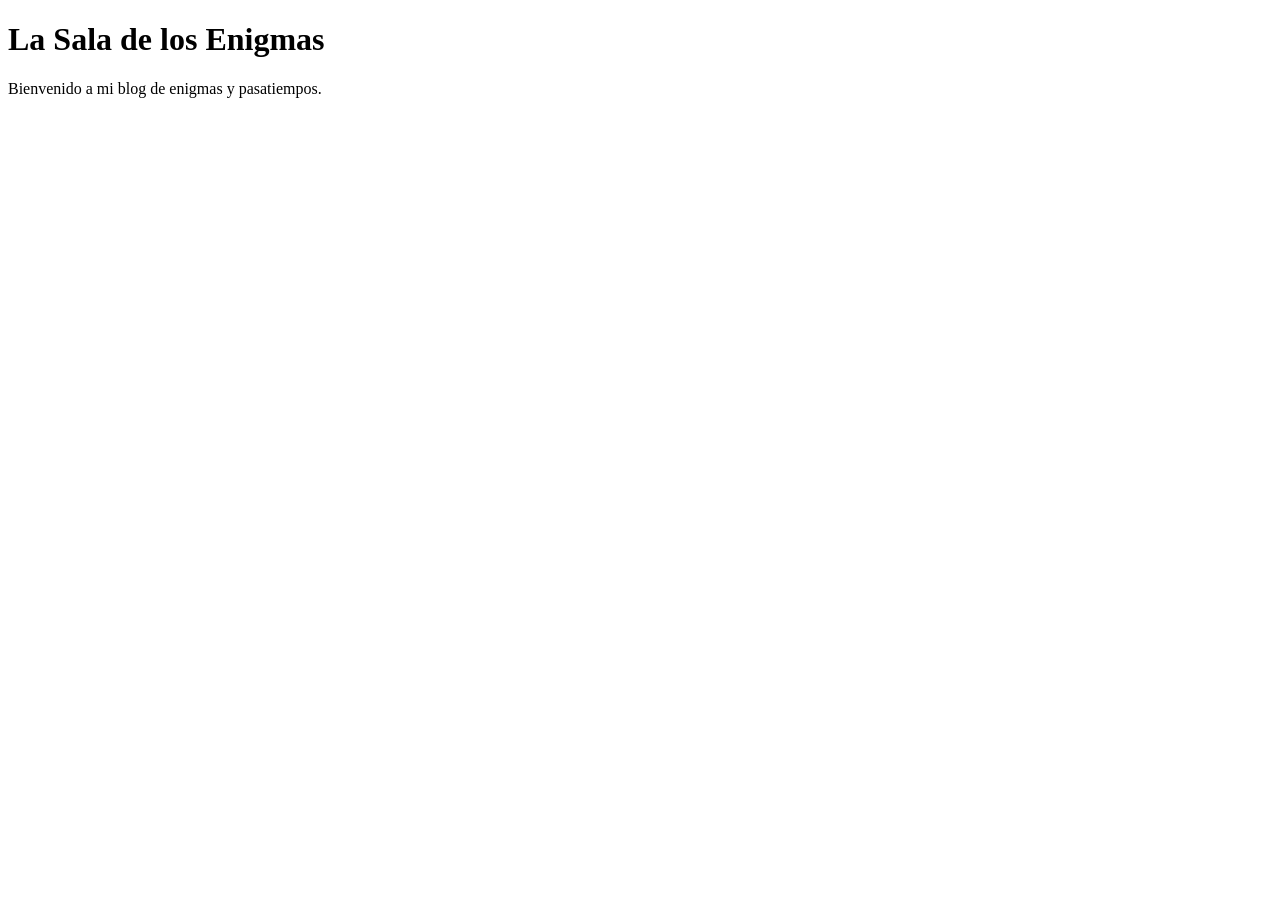
==== index.html @ 8f0f0d94 "Create index.html" ====
<!DOCTYPE html>
<html lang="es">
<head>
    <meta charset="UTF-8">
    <title>La Sala de los Enigmas</title>
</head>
<body>

    <h1>La Sala de los Enigmas</h1>
    <p>Bienvenido a mi blog de enigmas y pasatiempos.</p>

</body>
</html>
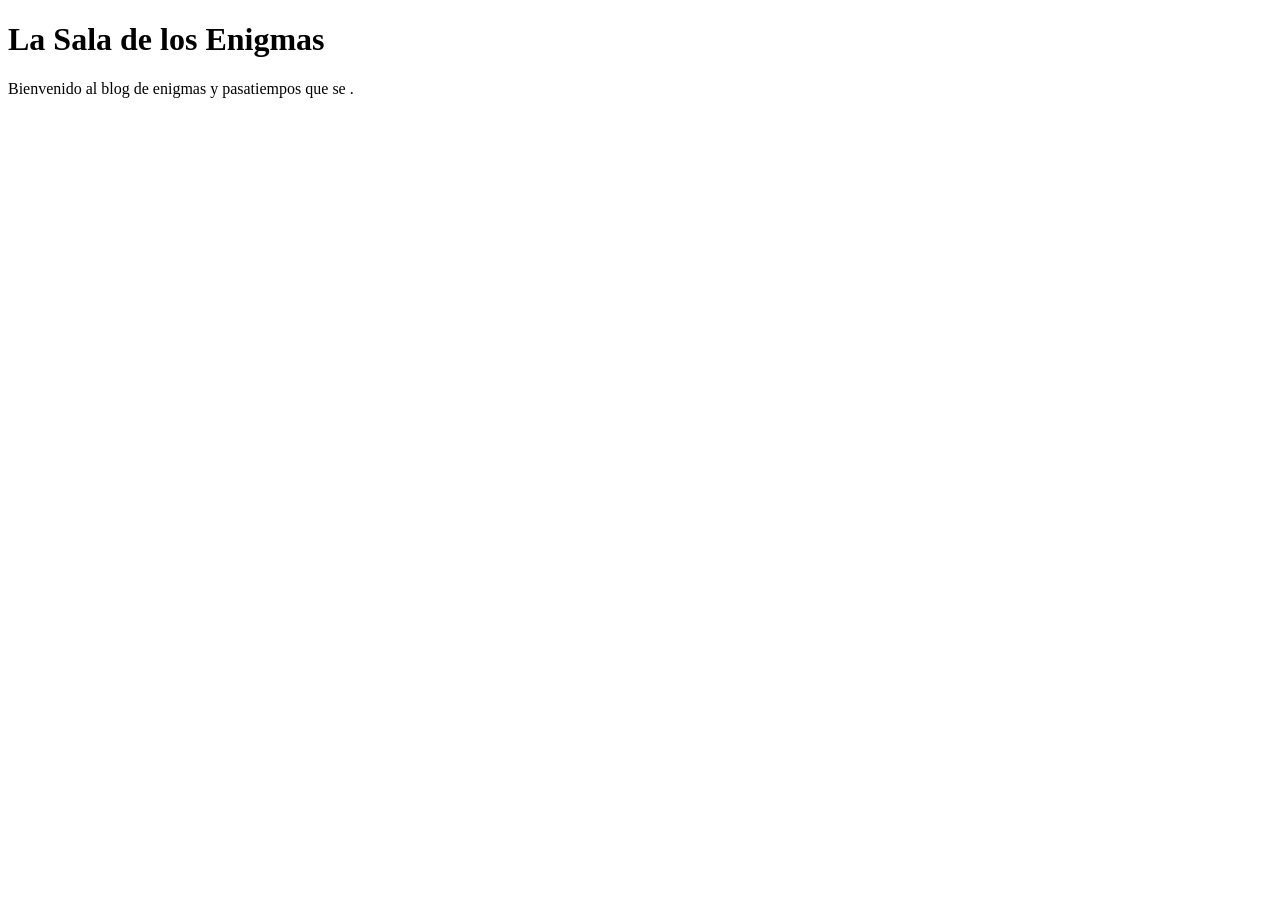
==== commit 70652417: "Update index.html" ====
--- a/index.html
+++ b/index.html
@@ -7,7 +7,7 @@
 <body>
 
     <h1>La Sala de los Enigmas</h1>
-    <p>Bienvenido a mi blog de enigmas y pasatiempos.</p>
+    <p>Bienvenido al blog de enigmas y pasatiempos que se .</p>
 
 </body>
 </html>
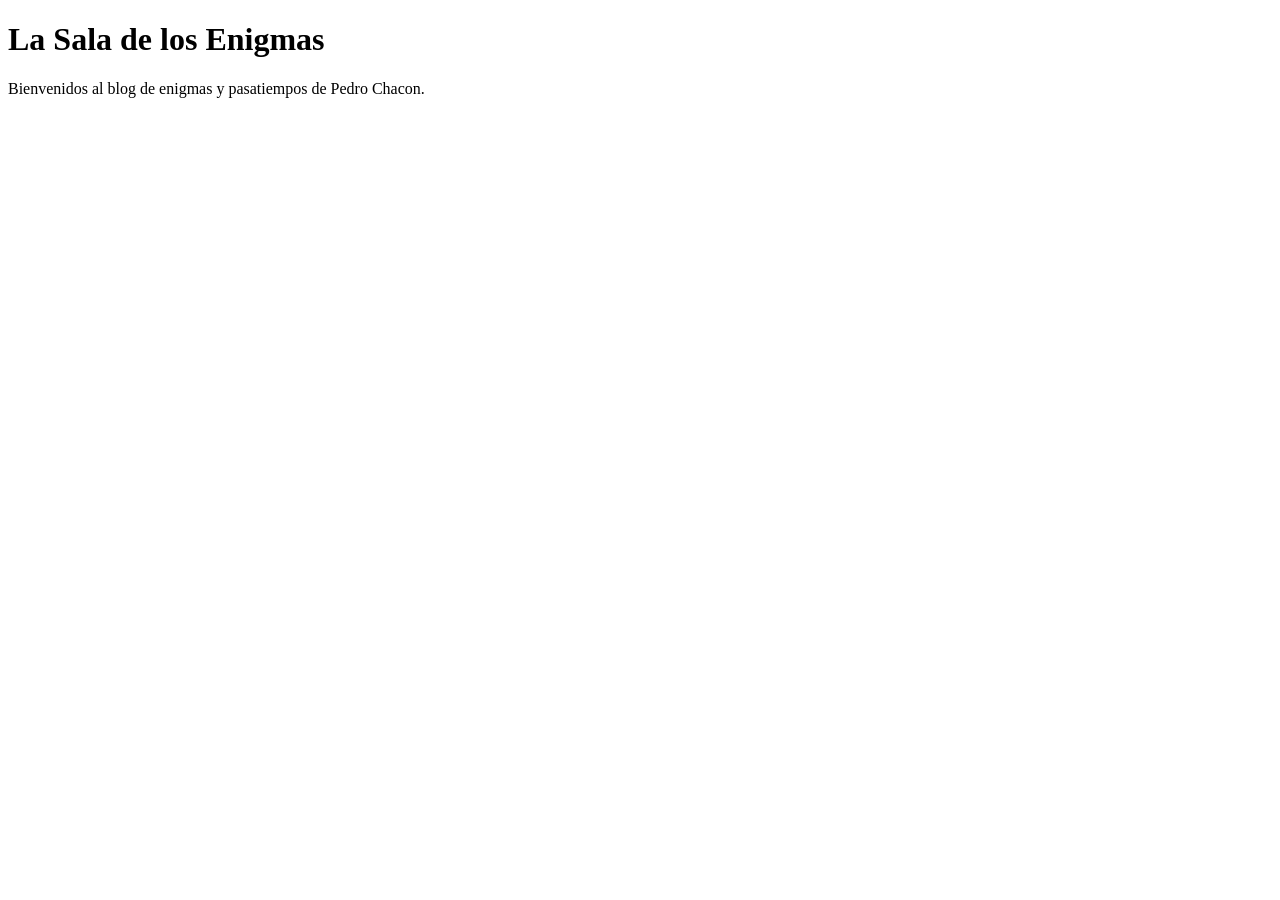
==== commit ec361a27: "30/10" ====
--- a/index.html
+++ b/index.html
@@ -7,7 +7,8 @@
 <body>
 
     <h1>La Sala de los Enigmas</h1>
-    <p>Bienvenido al blog de enigmas y pasatiempos que se .</p>
+    <p>Bienvenidos al blog de enigmas y pasatiempos de Pedro Chacon.</p>
+    
 
 </body>
 </html>
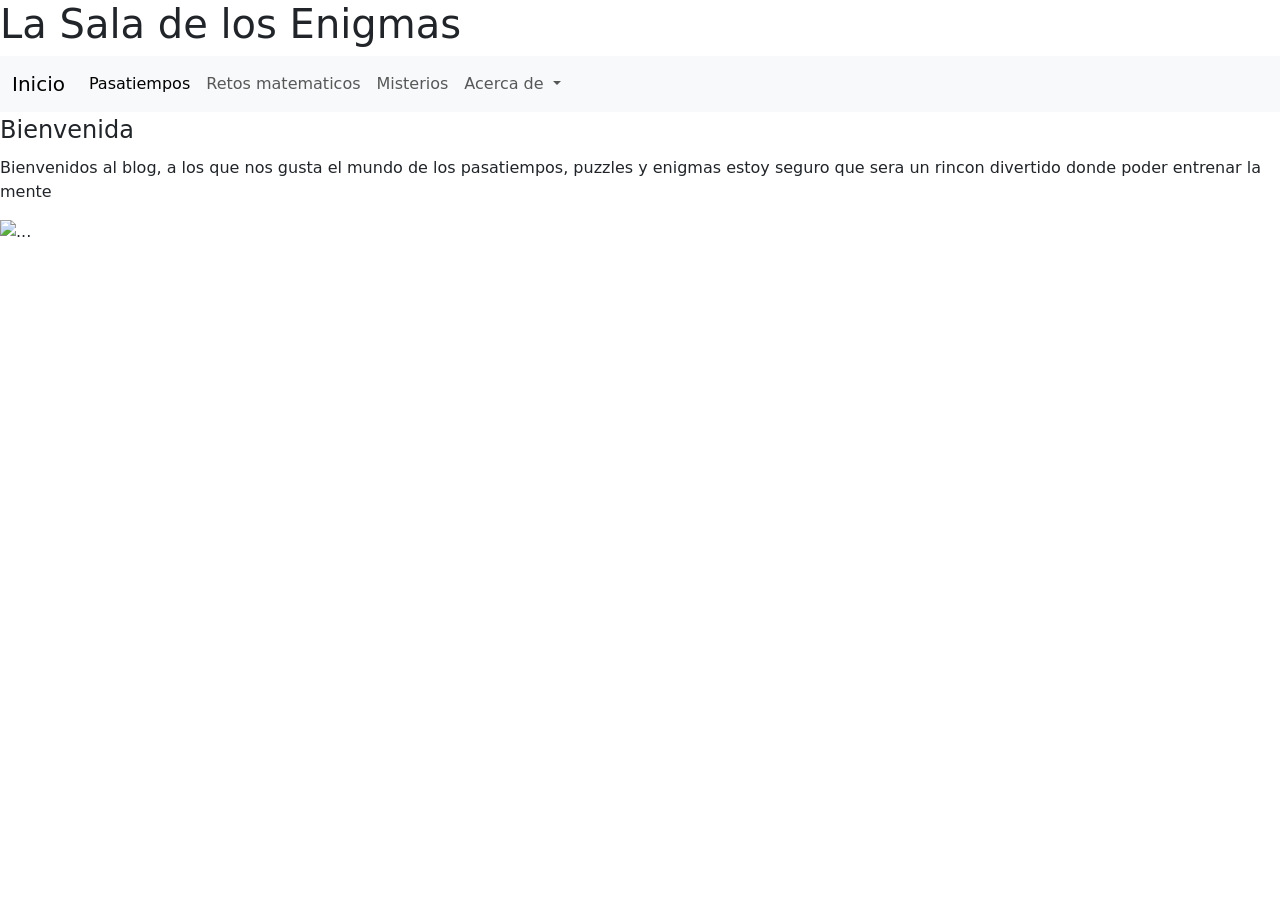
==== commit 74c9b0a0: "30/10-2" ====
--- a/index.html
+++ b/index.html
@@ -2,13 +2,77 @@
 <html lang="es">
 <head>
     <meta charset="UTF-8">
+    <!-- Comportamiento responsive -->
+    <meta name="viewport" content="width=device-width, initial-scale=1.0">
     <title>La Sala de los Enigmas</title>
+    <!-- Bootstrap CSS -->
+    <link href="https://cdn.jsdelivr.net/npm/bootstrap@5.3.8/dist/css/bootstrap.min.css"
+          rel="stylesheet">
+    <!-- Bootstrap JavaScript -->
+    <script src="https://cdn.jsdelivr.net/npm/bootstrap@5.3.8/dist/js/bootstrap.bundle.min.js"></script>
 </head>
 <body>
-
-    <h1>La Sala de los Enigmas</h1>
-    <p>Bienvenidos al blog de enigmas y pasatiempos de Pedro Chacon.</p>
-    
+   <h1>La Sala de los Enigmas</h1>
+   <!-- Menu -->
+   <nav class="navbar navbar-expand-lg bg-body-tertiary">
+    <div class="container-fluid">
+    <a class="navbar-brand" href="#">Inicio</a>
+    <button class="navbar-toggler" type="button" data-bs-toggle="collapse" data-bs-target="#navbarNavDropdown" aria-controls="navbarNavDropdown" aria-expanded="false" aria-label="Toggle navigation">
+      <span class="navbar-toggler-icon"></span>
+    </button>
+    <div class="collapse navbar-collapse" id="navbarNavDropdown">
+      <ul class="navbar-nav">
+        <li class="nav-item">
+          <a class="nav-link active" aria-current="page" href="#">Pasatiempos</a>
+        </li>
+        <li class="nav-item">
+          <a class="nav-link" href="#">Retos matematicos</a>
+        </li>
+        <li class="nav-item">
+          <a class="nav-link" href="#">Misterios</a>
+        </li>
+        <li class="nav-item dropdown">
+          <a class="nav-link dropdown-toggle" href="#" role="button" data-bs-toggle="dropdown" aria-expanded="false">
+            Acerca de
+          </a>
+          <ul class="dropdown-menu">
+            <li><a class="dropdown-item" href="#">Action</a></li>
+            <li><a class="dropdown-item" href="#">Another action</a></li>
+            <li><a class="dropdown-item" href="#">Something else here</a></li>
+          </ul>
+        </li>
+      </ul>
+    </div>
+    </div>
+   </nav>
+    <!-- Fin menu -->
+    <!-- Pagina inicio -->
+    <fieldset introducciom> 
+        <legend>Bienvenida</legend>
+        <p>Bienvenidos al blog, a los que nos gusta el mundo de los pasatiempos, puzzles y enigmas estoy seguro que sera un rincon divertido donde poder entrenar la mente</p>
+    </fieldset>
+   
+    <div id="carouselExample" class="carousel slide">
+  <div class="carousel-inner">
+    <div class="carousel-item active">
+      <img src="..." class="d-block w-100" alt="...">
+    </div>
+    <div class="carousel-item">
+      <img src="..." class="d-block w-100" alt="...">
+    </div>
+    <div class="carousel-item">
+      <img src="..." class="d-block w-100" alt="...">
+    </div>
+  </div>
+  <button class="carousel-control-prev" type="button" data-bs-target="#carouselExample" data-bs-slide="prev">
+    <span class="carousel-control-prev-icon" aria-hidden="true"></span>
+    <span class="visually-hidden">Previous</span>
+  </button>
+  <button class="carousel-control-next" type="button" data-bs-target="#carouselExample" data-bs-slide="next">
+    <span class="carousel-control-next-icon" aria-hidden="true"></span>
+    <span class="visually-hidden">Next</span>
+  </button>
+</div>
 
 </body>
 </html>
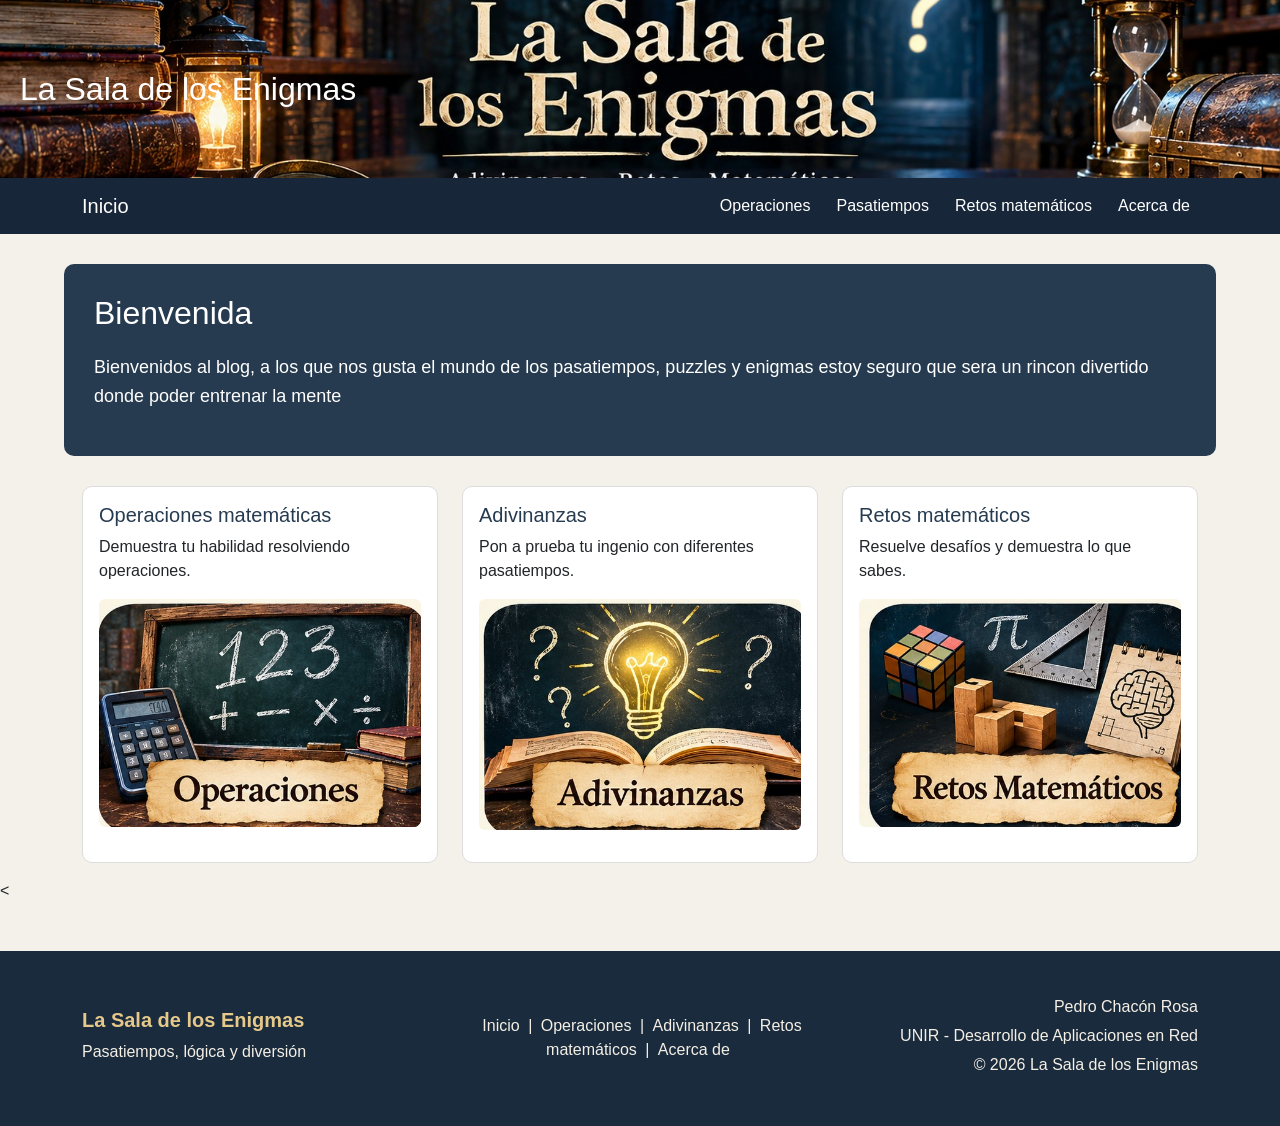
==== commit fb2e7500: "04/11" ====
--- a/index.html
+++ b/index.html
@@ -10,69 +10,116 @@
           rel="stylesheet">
     <!-- Bootstrap JavaScript -->
     <script src="https://cdn.jsdelivr.net/npm/bootstrap@5.3.8/dist/js/bootstrap.bundle.min.js"></script>
+    <!--Estilo CSS-->
+    <link rel="stylesheet" href="style.css">
 </head>
 <body>
-   <h1>La Sala de los Enigmas</h1>
-   <!-- Menu -->
-   <nav class="navbar navbar-expand-lg bg-body-tertiary">
-    <div class="container-fluid">
-    <a class="navbar-brand" href="#">Inicio</a>
-    <button class="navbar-toggler" type="button" data-bs-toggle="collapse" data-bs-target="#navbarNavDropdown" aria-controls="navbarNavDropdown" aria-expanded="false" aria-label="Toggle navigation">
-      <span class="navbar-toggler-icon"></span>
-    </button>
-    <div class="collapse navbar-collapse" id="navbarNavDropdown">
-      <ul class="navbar-nav">
-        <li class="nav-item">
-          <a class="nav-link active" aria-current="page" href="#">Pasatiempos</a>
-        </li>
-        <li class="nav-item">
-          <a class="nav-link" href="#">Retos matematicos</a>
-        </li>
-        <li class="nav-item">
-          <a class="nav-link" href="#">Misterios</a>
-        </li>
-        <li class="nav-item dropdown">
-          <a class="nav-link dropdown-toggle" href="#" role="button" data-bs-toggle="dropdown" aria-expanded="false">
-            Acerca de
-          </a>
-          <ul class="dropdown-menu">
-            <li><a class="dropdown-item" href="#">Action</a></li>
-            <li><a class="dropdown-item" href="#">Another action</a></li>
-            <li><a class="dropdown-item" href="#">Something else here</a></li>
-          </ul>
-        </li>
-      </ul>
+   <header class="cabecera">
+    <h1>La Sala de los Enigmas</h1>
+   </header>
+       <!-- Menu -->
+   <nav class="navbar navbar-expand-lg navbar-dark menu-principal">
+    <div class="container">
+        <a class="navbar-brand" href="index.html">Inicio</a>
+        <button class="navbar-toggler" type="button"
+                data-bs-toggle="collapse"
+                data-bs-target="#menuNavegacion">
+            <span class="navbar-toggler-icon"></span>
+        </button>
+        <div class="collapse navbar-collapse" id="menuNavegacion">
+            <ul class="navbar-nav ms-auto">
+                <li class="nav-item">
+                    <a class="nav-link" href="operaciones.html">Operaciones</a>
+                </li>
+                <li class="nav-item">
+                    <a class="nav-link" href="adivinanzas.html">Pasatiempos</a>
+                </li>
+                <li class="nav-item">
+                    <a class="nav-link" href="retos.html">Retos matemáticos</a>
+                </li>
+                <li class="nav-item">
+                    <a class="nav-link" href="acerca.html">Acerca de</a>
+                </li>
+            </ul>
+        </div>
     </div>
+</nav>
+    <!-- Fin menu -->
+
+    <!-- Pagina inicio -->
+<section class="bienvenida">
+    <h2>Bienvenida</h2>
+    <p>Bienvenidos al blog, a los que nos gusta el mundo de los pasatiempos, puzzles y enigmas estoy seguro que sera un rincon divertido donde poder entrenar la mente</p>
+</section>
+
+  <!-- Juegos  -->
+<div class="container mt-4">
+
+    <div class="row">
+
+        <div class="col-md-4 mb-3">
+            <div class="card">
+                <div class="card-body">
+                    <h5 class="card-title">Operaciones matemáticas</h5>
+                    <p class="card-text">
+                        Demuestra tu habilidad resolviendo operaciones.
+                    </p>
+                    <a  href="operaciones.html"><img src="img/operaciones.jpg" class="img-fluid rounded mb-3" alt="Operaciones matemáticas"></a>
+                </div>
+            </div>
+        </div>
+
+        <div class="col-md-4 mb-3">
+            <div class="card">
+                <div class="card-body">
+                    <h5 class="card-title">Adivinanzas</h5>
+                    <p class="card-text">
+                        Pon a prueba tu ingenio con diferentes pasatiempos.
+                    </p>
+                    <a href="adivinanzas.html" ><img src="img/adivinanzas.jpg" class="img-fluid rounded mb-3" alt="Adivinanzas"></a>
+                </div>
+            </div>
+        </div>
+
+        <div class="col-md-4 mb-3">
+            <div class="card">
+                <div class="card-body">
+                    <h5 class="card-title">Retos matemáticos</h5>
+                    <p class="card-text">
+                        Resuelve desafíos y demuestra lo que sabes.
+                    </p>
+                    <a href="retos.html"><img src="img/retos.jpg" class="img-fluid rounded mb-3" alt="Retos matemáticos"></a>
+                </div>
+            </div>
+        </div>
+
     </div>
-   </nav>
-    <!-- Fin menu -->
-    <!-- Pagina inicio -->
-    <fieldset introducciom> 
-        <legend>Bienvenida</legend>
-        <p>Bienvenidos al blog, a los que nos gusta el mundo de los pasatiempos, puzzles y enigmas estoy seguro que sera un rincon divertido donde poder entrenar la mente</p>
-    </fieldset>
-   
-    <div id="carouselExample" class="carousel slide">
-  <div class="carousel-inner">
-    <div class="carousel-item active">
-      <img src="..." class="d-block w-100" alt="...">
+</div>
+<<footer class="pie-pagina mt-5">
+    <div class="container py-4">
+        <div class="row align-items-center">
+
+            <div class="col-md-4 text-center text-md-start">
+                <h5>La Sala de los Enigmas</h5>
+                <p>Pasatiempos, lógica y diversión</p>
+            </div>
+
+            <div class="col-md-4 text-center">
+                <a href="index.html">Inicio</a> |
+                <a href="operaciones.html">Operaciones</a> |
+                <a href="pasatiempos.html">Adivinanzas</a> |
+                <a href="retos.html">Retos matemáticos</a> |
+                <a href="acerca.html">Acerca de</a>
+            </div>
+
+            <div class="col-md-4 text-center text-md-end">
+                <p>Pedro Chacón Rosa</p>
+                <p>UNIR - Desarrollo de Aplicaciones en Red</p>
+                <p>© 2026 La Sala de los Enigmas</p>
+            </div>
+
+        </div>
     </div>
-    <div class="carousel-item">
-      <img src="..." class="d-block w-100" alt="...">
-    </div>
-    <div class="carousel-item">
-      <img src="..." class="d-block w-100" alt="...">
-    </div>
-  </div>
-  <button class="carousel-control-prev" type="button" data-bs-target="#carouselExample" data-bs-slide="prev">
-    <span class="carousel-control-prev-icon" aria-hidden="true"></span>
-    <span class="visually-hidden">Previous</span>
-  </button>
-  <button class="carousel-control-next" type="button" data-bs-target="#carouselExample" data-bs-slide="next">
-    <span class="carousel-control-next-icon" aria-hidden="true"></span>
-    <span class="visually-hidden">Next</span>
-  </button>
-</div>
-
+</footer>
 </body>
 </html>
--- a/style.css
+++ b/style.css
@@ -0,0 +1,145 @@
+
+/* Estilos generales */
+
+body {
+    background-color: #f4f1eb;
+    font-family: Arial, sans-serif;
+    margin: 0;
+}
+
+/* Encabezado */
+
+.cabecera {
+    background-image: url("img/cabecera.jpg");
+    background-size: cover;
+    background-position: center;
+    color: white;
+    padding: 70px 20px;
+}
+
+.cabecera h1 {
+    margin: 0;
+    font-size: 32px;
+}
+
+.cabecera p {
+    margin-bottom: 0;
+    color: #d8dce2;
+}
+
+/* Seccion de bienvenida */
+
+.bienvenida {
+    background-color: #263b50;
+    color: white;
+    padding: 30px;
+    margin: 30px auto;
+    width: 90%;
+    border-radius: 10px;
+}
+
+.bienvenida h2 {
+    margin-bottom: 20px;
+}
+
+.bienvenida p {
+    font-size: 18px;
+    line-height: 1.6;
+}
+
+/* Menu de navegacion */
+
+.menu-principal {
+    background-color: #172638;
+}
+
+.menu-principal .nav-link {
+    color: white;
+    margin-left: 10px;
+}
+
+.menu-principal .nav-link:hover {
+    color: #e6bd70;
+}
+
+/* Presentacion */
+
+.lead {
+    color: #555;
+}
+
+/* Tarjetas de los juegos */
+
+.card {
+    height: 100%;
+    border-radius: 10px;
+    border: 1px solid #ddd;
+    transition: transform 0.2s;
+}
+
+.card:hover {
+    transform: translateY(-5px);
+}
+
+.card-title {
+    color: #263b50;
+}
+
+/* Botones */
+
+.card .btn {
+    background-color: #263b50;
+    border-color: #263b50;
+}
+
+.card .btn:hover {
+    background-color: #405d78;
+    border-color: #405d78;
+}
+
+/* Pie de página */
+
+.pie-pagina {
+    background-color: #192b3d;
+    color: #f5efe5;
+    padding: 20px 0;
+}
+
+.pie-pagina h5 {
+    color: #e6c88a;
+    font-weight: bold;
+}
+
+.pie-pagina p {
+    margin-bottom: 5px;
+}
+
+.pie-pagina a {
+    color: #f5efe5;
+    text-decoration: none;
+    margin: 0 4px;
+}
+
+.pie-pagina a:hover {
+    color: #e6c88a;
+    text-decoration: underline;
+}
+
+/* Secciones de la página Acerca de */
+
+.seccion-proyecto {
+    background-color: white;
+    padding: 25px;
+    border-radius: 10px;
+    border: 1px solid #ddd;
+}
+
+.seccion-proyecto h3 {
+    color: #263d52;
+    margin-bottom: 15px;
+}
+
+.seccion-proyecto p,
+.seccion-proyecto li {
+    line-height: 1.7;
+}
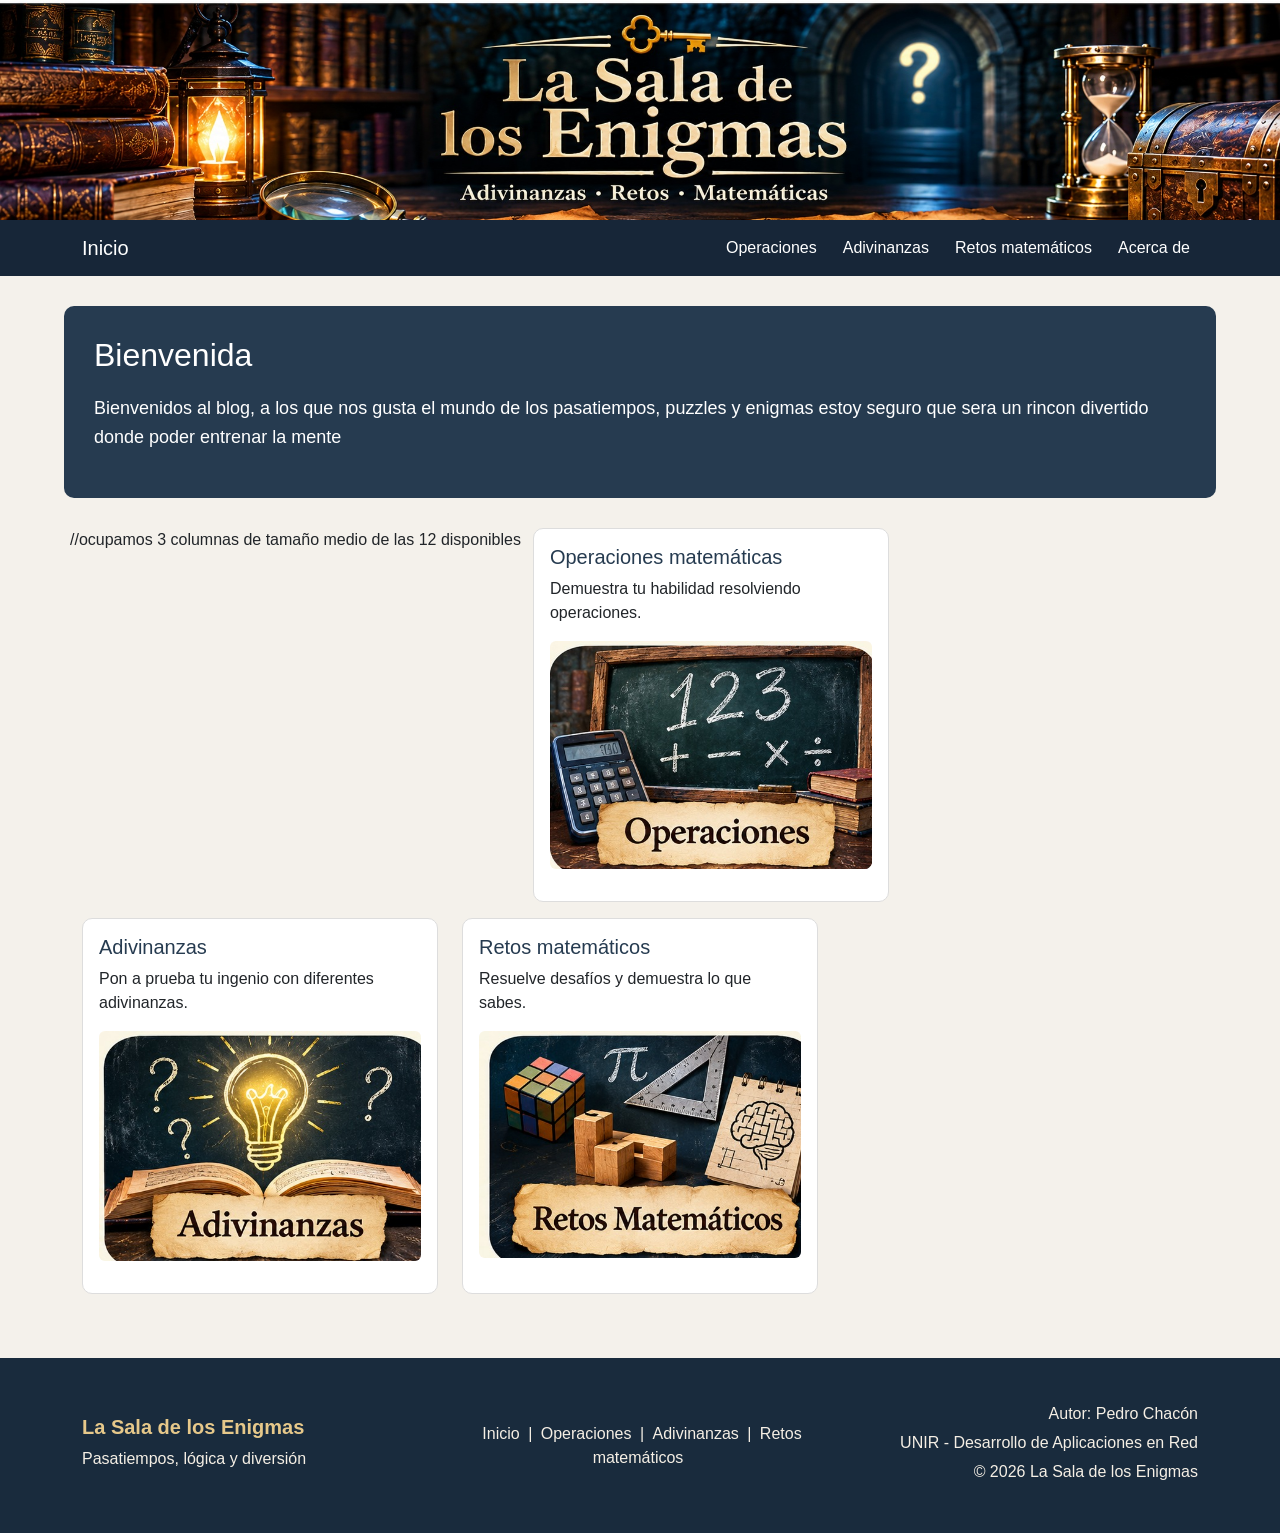
==== commit 06be4aec: "09/11/2026" ====
--- a/index.html
+++ b/index.html
@@ -15,7 +15,7 @@
 </head>
 <body>
    <header class="cabecera">
-    <h1>La Sala de los Enigmas</h1>
+    <img src="img/cabecera.jpg" alt="La Sala de los Enigmas" class="imagen-cabecera">
    </header>
        <!-- Menu -->
    <nav class="navbar navbar-expand-lg navbar-dark menu-principal">
@@ -32,7 +32,7 @@
                     <a class="nav-link" href="operaciones.html">Operaciones</a>
                 </li>
                 <li class="nav-item">
-                    <a class="nav-link" href="adivinanzas.html">Pasatiempos</a>
+                    <a class="nav-link" href="adivinanzas.html">Adivinanzas</a>
                 </li>
                 <li class="nav-item">
                     <a class="nav-link" href="retos.html">Retos matemáticos</a>
@@ -54,10 +54,9 @@
 
   <!-- Juegos  -->
 <div class="container mt-4">
-
     <div class="row">
-
-        <div class="col-md-4 mb-3">
+        //ocupamos 3 columnas de tamaño medio de las 12 disponibles
+        <div class="col-md-4 mb-3">  
             <div class="card">
                 <div class="card-body">
                     <h5 class="card-title">Operaciones matemáticas</h5>
@@ -74,7 +73,7 @@
                 <div class="card-body">
                     <h5 class="card-title">Adivinanzas</h5>
                     <p class="card-text">
-                        Pon a prueba tu ingenio con diferentes pasatiempos.
+                        Pon a prueba tu ingenio con diferentes adivinanzas.
                     </p>
                     <a href="adivinanzas.html" ><img src="img/adivinanzas.jpg" class="img-fluid rounded mb-3" alt="Adivinanzas"></a>
                 </div>
@@ -95,31 +94,27 @@
 
     </div>
 </div>
-<<footer class="pie-pagina mt-5">
-    <div class="container py-4">
-        <div class="row align-items-center">
-
-            <div class="col-md-4 text-center text-md-start">
-                <h5>La Sala de los Enigmas</h5>
-                <p>Pasatiempos, lógica y diversión</p>
+    <!-- Pie de página -->
+    <footer class="pie-pagina mt-5">
+        <div class="container py-4">
+            <div class="row align-items-center">
+                <div class="col-md-4 text-center text-md-start">
+                    <h5>La Sala de los Enigmas</h5>
+                    <p>Pasatiempos, lógica y diversión</p>
+                </div>
+                <div class="col-md-4 text-center">
+                    <a href="index.html">Inicio</a> |
+                    <a href="operaciones.html">Operaciones</a> |
+                    <a href="adivinanzas.html">Adivinanzas</a> |
+                    <a href="retos.html">Retos matemáticos</a>
+                </div>
+                <div class="col-md-4 text-center text-md-end">
+                    <p>Autor: Pedro Chacón</p>
+                    <p>UNIR - Desarrollo de Aplicaciones en Red</p>
+                    <p>© 2026 La Sala de los Enigmas</p>
+                </div>
             </div>
-
-            <div class="col-md-4 text-center">
-                <a href="index.html">Inicio</a> |
-                <a href="operaciones.html">Operaciones</a> |
-                <a href="pasatiempos.html">Adivinanzas</a> |
-                <a href="retos.html">Retos matemáticos</a> |
-                <a href="acerca.html">Acerca de</a>
-            </div>
-
-            <div class="col-md-4 text-center text-md-end">
-                <p>Pedro Chacón Rosa</p>
-                <p>UNIR - Desarrollo de Aplicaciones en Red</p>
-                <p>© 2026 La Sala de los Enigmas</p>
-            </div>
-
         </div>
-    </div>
-</footer>
+    </footer>
 </body>
 </html>
--- a/style.css
+++ b/style.css
@@ -9,23 +9,20 @@
 
 /* Encabezado */
 
-.cabecera {
-    background-image: url("img/cabecera.jpg");
-    background-size: cover;
-    background-position: center;
-    color: white;
-    padding: 70px 20px;
+header {
+    width: 100%;
+    height: 220px;
+    overflow: hidden;
 }
 
-.cabecera h1 {
-    margin: 0;
-    font-size: 32px;
+.imagen-cabecera {
+    display: block;
+    width: 100%;
+    height: 100%;
+    object-fit: cover;
+    object-position: center top;
 }
 
-.cabecera p {
-    margin-bottom: 0;
-    color: #d8dce2;
-}
 
 /* Seccion de bienvenida */
 
@@ -97,6 +94,10 @@
     border-color: #405d78;
 }
 
+.adivinanza {
+   color:#e6c88a;
+}
+
 /* Pie de página */
 
 .pie-pagina {
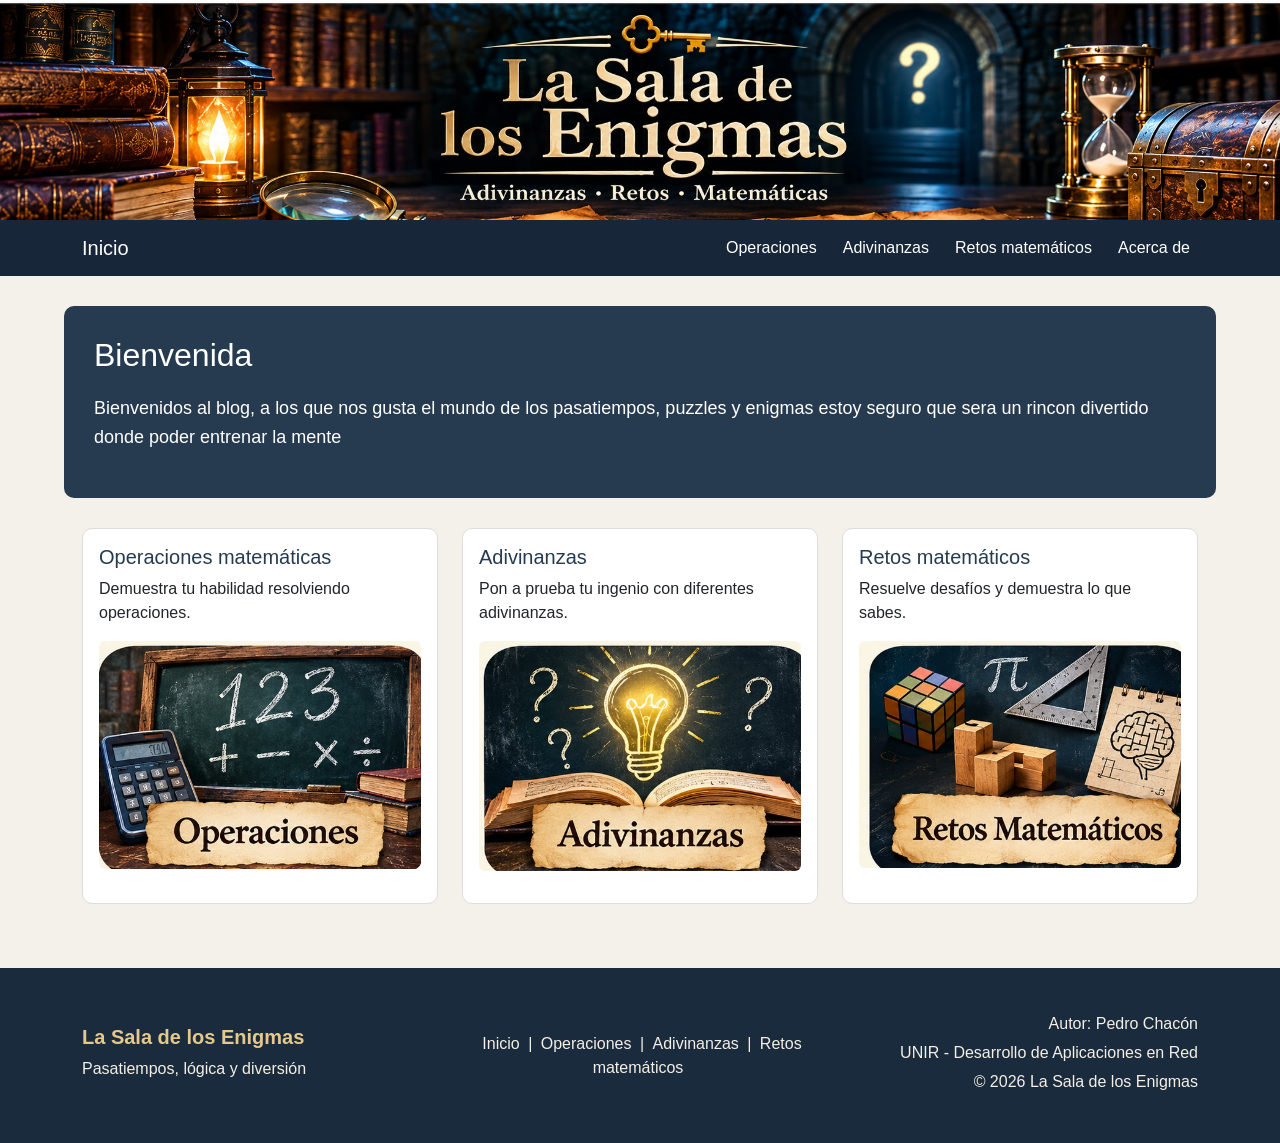
==== commit fe3c9255: "09/11-2" ====
--- a/index.html
+++ b/index.html
@@ -55,7 +55,7 @@
   <!-- Juegos  -->
 <div class="container mt-4">
     <div class="row">
-        //ocupamos 3 columnas de tamaño medio de las 12 disponibles
+        <!--ocupamos 3 columnas de tamaño medio de las 12 disponibles-->
         <div class="col-md-4 mb-3">  
             <div class="card">
                 <div class="card-body">
